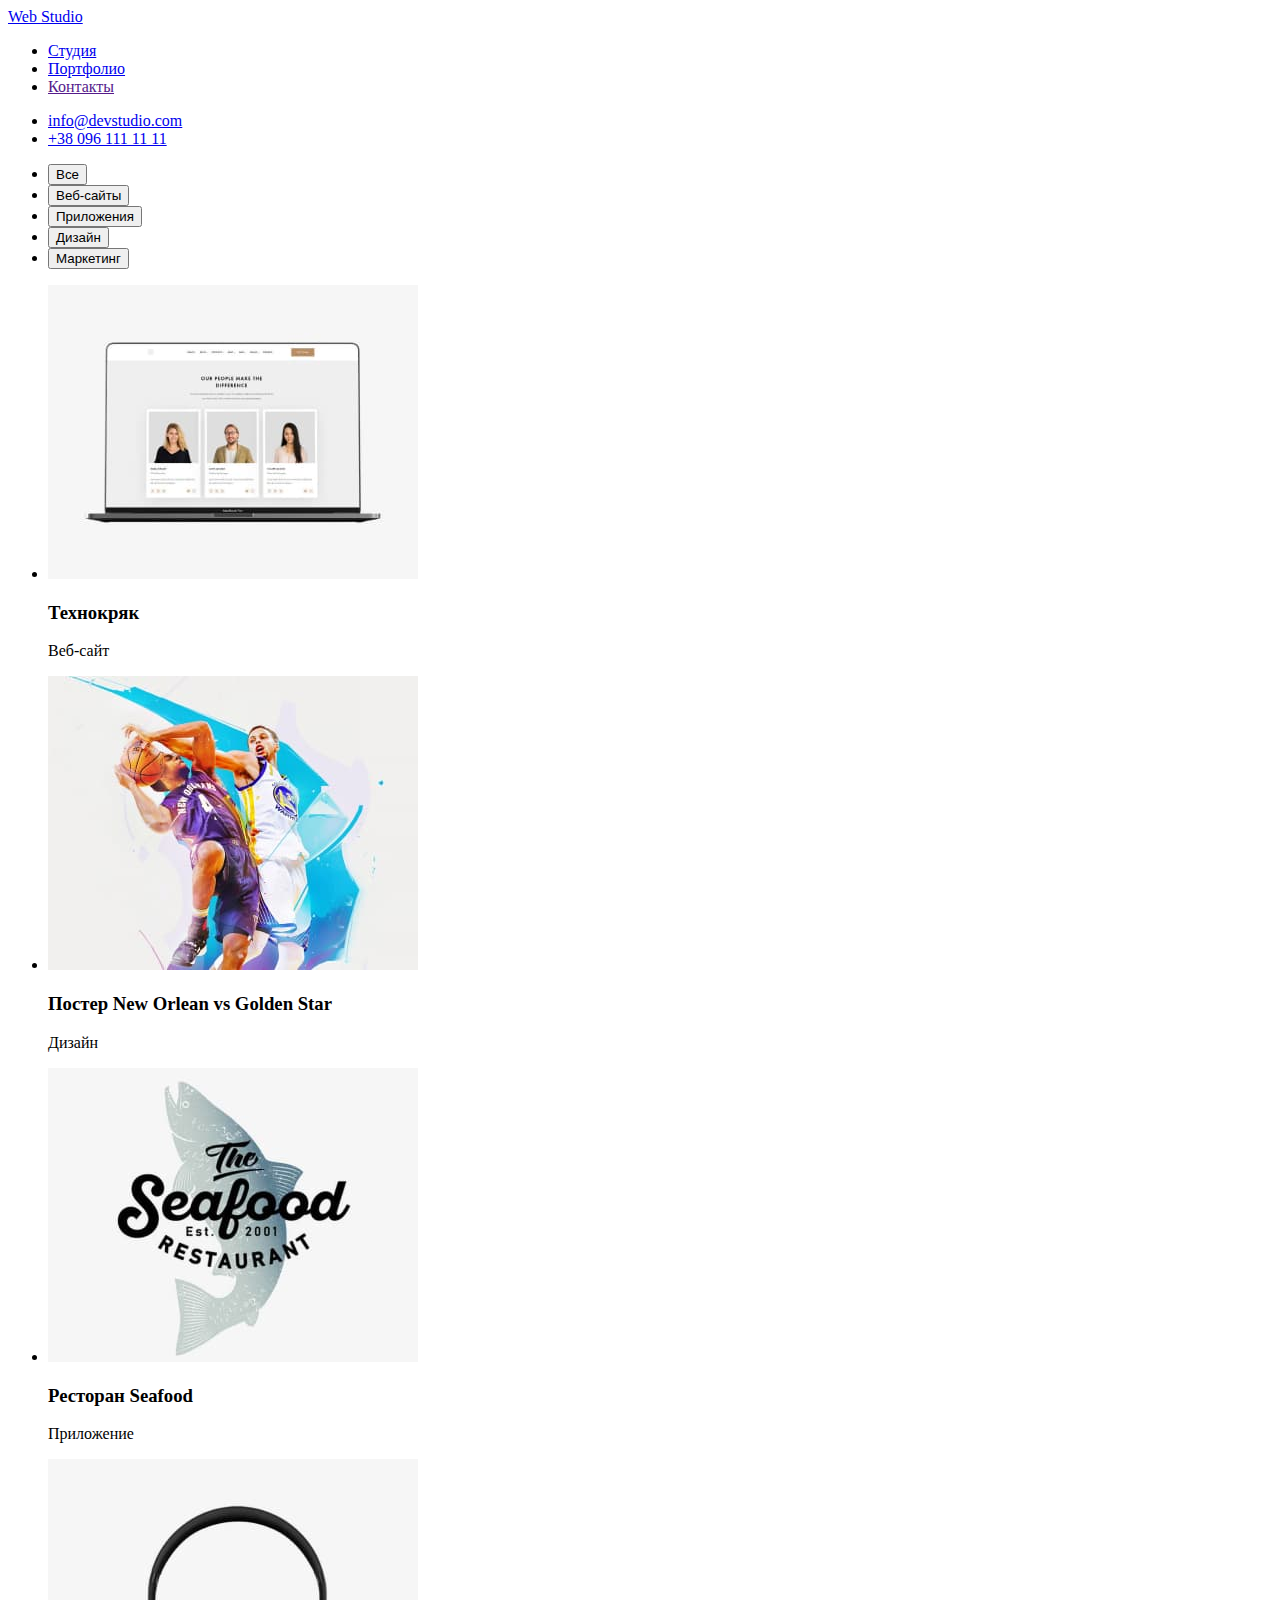
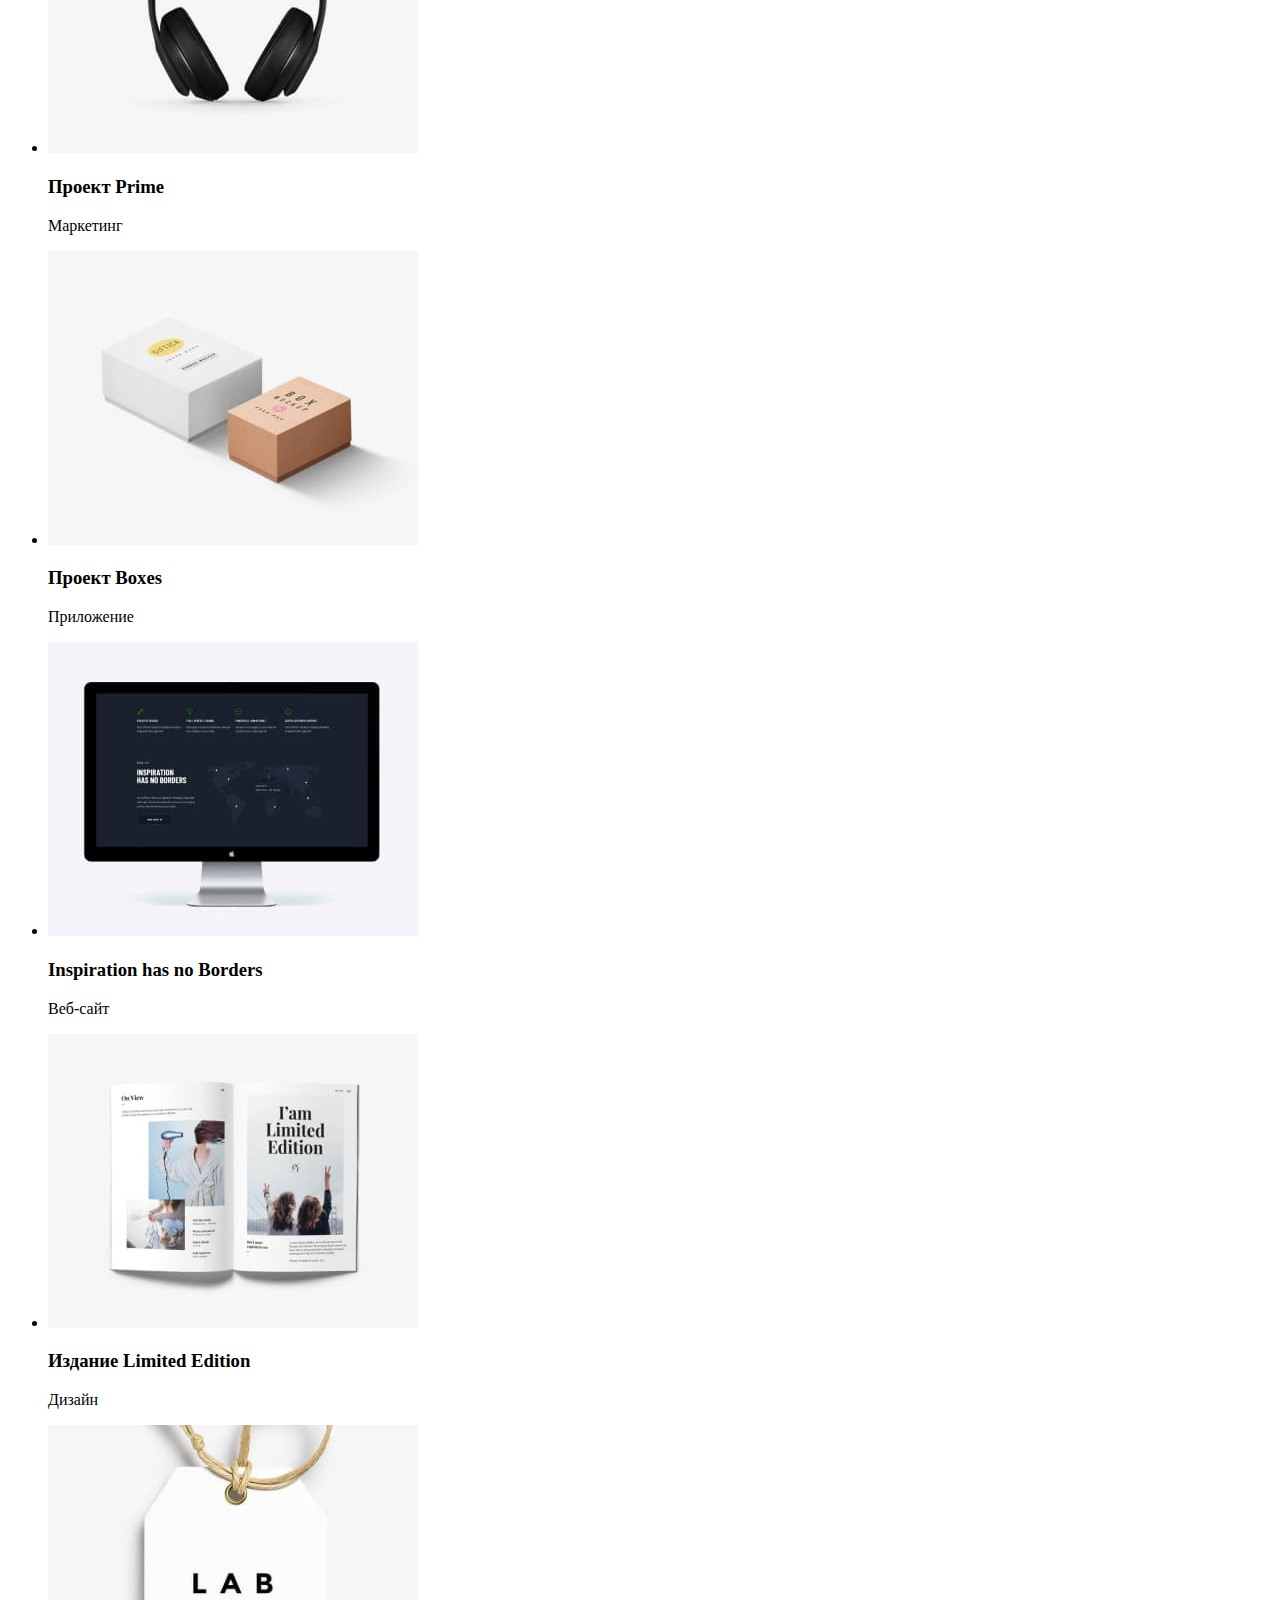
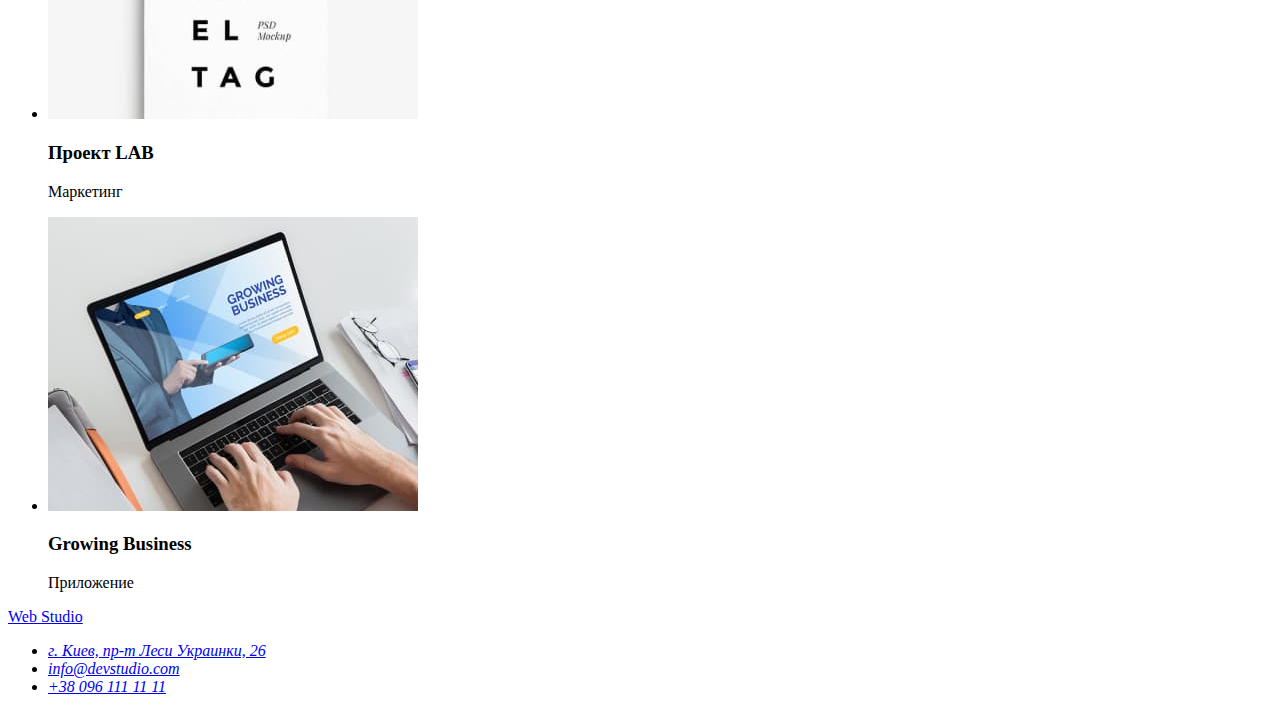
==== portfolio.html @ 1c1cf24f "добавляет портфолио" ====
<!DOCTYPE html>
<html lang="ru">

<head>
    <meta charset="UTF-8">
    <meta http-equiv="X-UA-Compatible" content="IE=edge">
    <meta name="viewport" content="width=device-width, initial-scale=1.0">
    <title>Project-1 WebStudio</title>
</head>

<body>
    <!--хидер-->
    <header>
        <a href="/">Web <span>Studio</span></a>
        <nav>
            <ul>
                <li>
                    <a href="./index.html">Студия</a>
                </li>
                <li>
                    <a href="/portfolio.html">Портфолио</a>
                </li>
                <li>
                    <a href="">Контакты</a>
                </li>
            </ul>
        </nav>
        <ul>
            <li><a href="mailto:info@devstudio.com">info@devstudio.com</a></li>
            <li><a href="tel:+380961111111">+38 096 111 11 11</a></li>
        </ul>

    </header>
    <main>
<section class="portfolio">
<h1 hidden>Портфолио</h1>
    <nav class="filters">
        <ul class="filters-nav">
            <li>
                <button type="button">Все</button>
            </li>
            <li>
                <button type="button">Веб-сайты</button>
            </li>
            <li>
                <button type="button">Приложения</button>
            </li>
            <li>
                <button type="button">Дизайн</button>
            </li>
            <li>
                <button type="button">Маркетинг</button>
            </li> 
        </ul>
    </nav>
    <section class="portfolio-projects">
        <ul>
            <li>
                <img src="./images/portfolio/web-tehnokryak.jpg" alt="Веб сайт Технокряк" width="370" height="294">
                <h3>Технокряк</h3>
                <p>Веб-сайт</p>
            </li>
            <li>
                <img src="./images/portfolio/poster-basketball.jpg" alt="Баскетбол" width="370" height="294">
                <h3>Постер New Orlean vs Golden Star</h3>
                <p>Дизайн</p>
            </li>
            <li>        
                <img src="./images/portfolio/app-seafood.jpg" alt="Лого ресторана" width="370" height="294">
                <h3>Ресторан Seafood</h3>
                <p>Приложение</p>
            </li>
            <li>
                <img src="./images/portfolio/marketing-prime.jpg" alt="Наушники" width="370" height="294">
                <h3>Проект Prime</h3>
                <p>Маркетинг</p>
            </li>
            <li>
                <img src="./images/portfolio/app-boxes.jpg" alt="Коробки" width="370" height="294">
                <h3>Проект Boxes</h3>
                <p>Приложение</p>
            </li>
            <li>
                <img src="./images/portfolio/web-inspiration.jpg" alt="Компьютер" width="370" height="294">
                <h3>Inspiration has no Borders</h3>
                <p>Веб-сайт</p>
            </li>
            <li>
                <img src="./images/portfolio/design-limited.jpg" alt="Книга" width="370" height="294">
                <h3>Издание Limited Edition</h3>
                <p>Дизайн</p>
            </li>
            <li>
                <img src="./images/portfolio/marketing-lab.jpg" alt="Бирка" width="370" height="294">
                <h3>Проект LAB</h3>
                <p>Маркетинг</p>
            </li>
            <li>
                <img src="./images/portfolio/app-business.jpg" alt="Ноутбук" width="370" height="294">
                <h3>Growing Business</h3>
                <p>Приложение</p>
            </li>
        </ul>

    </section>


</section>

    </main>
       










    <!--подвал-->
    <footer>
        <a href="/">Web <span>Studio</span></a>
        <address>
            <ul>
                <li><a href="https://goo.gl/maps/FX2oiXXjCfkCqvJg9" target="_blank" rel="noopener noreferrer">г. Киев,
                        пр-т Леси Украинки, 26</a></li>
                <li><a href="mailto:info@devstudio.com">info@devstudio.com</a></li>
                <li><a href="tel:+380961111111">+38 096 111 11 11</a></li>
            </ul>
        </address>
    </footer>
</body>

</html>
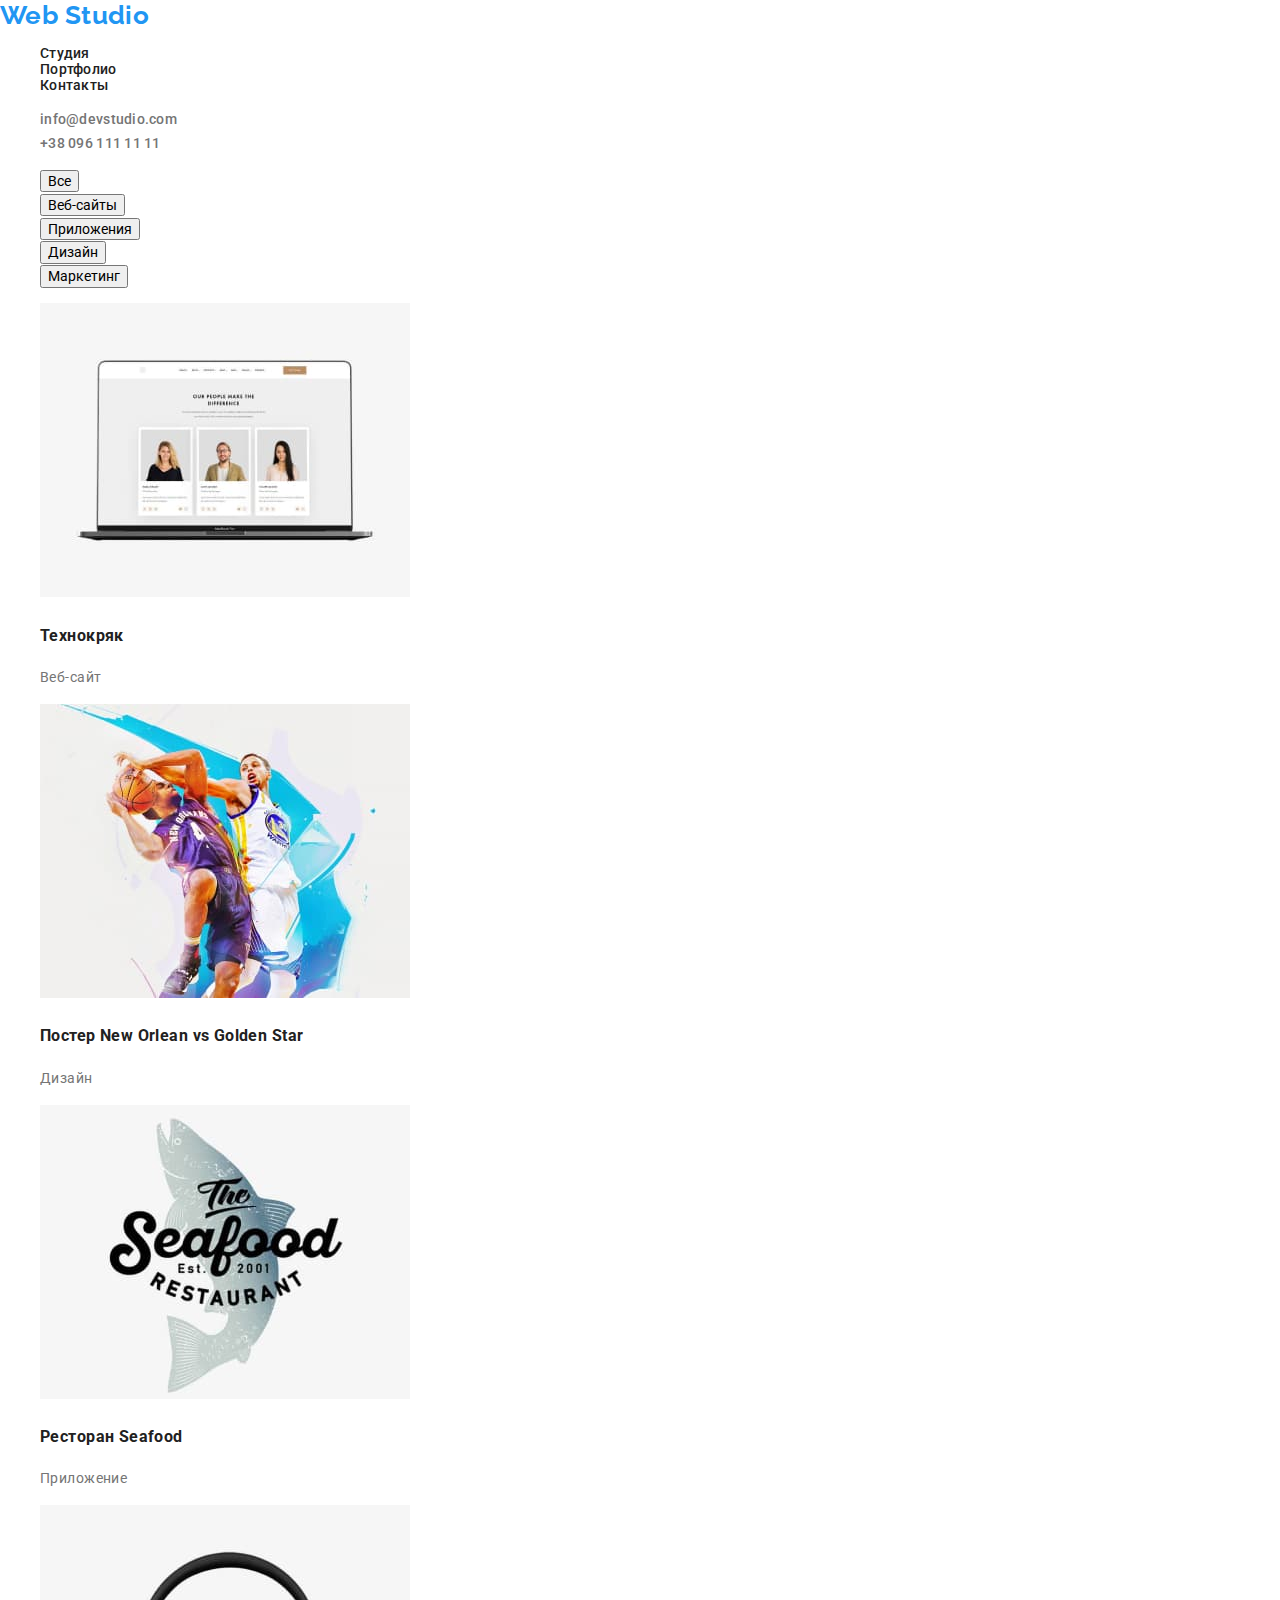
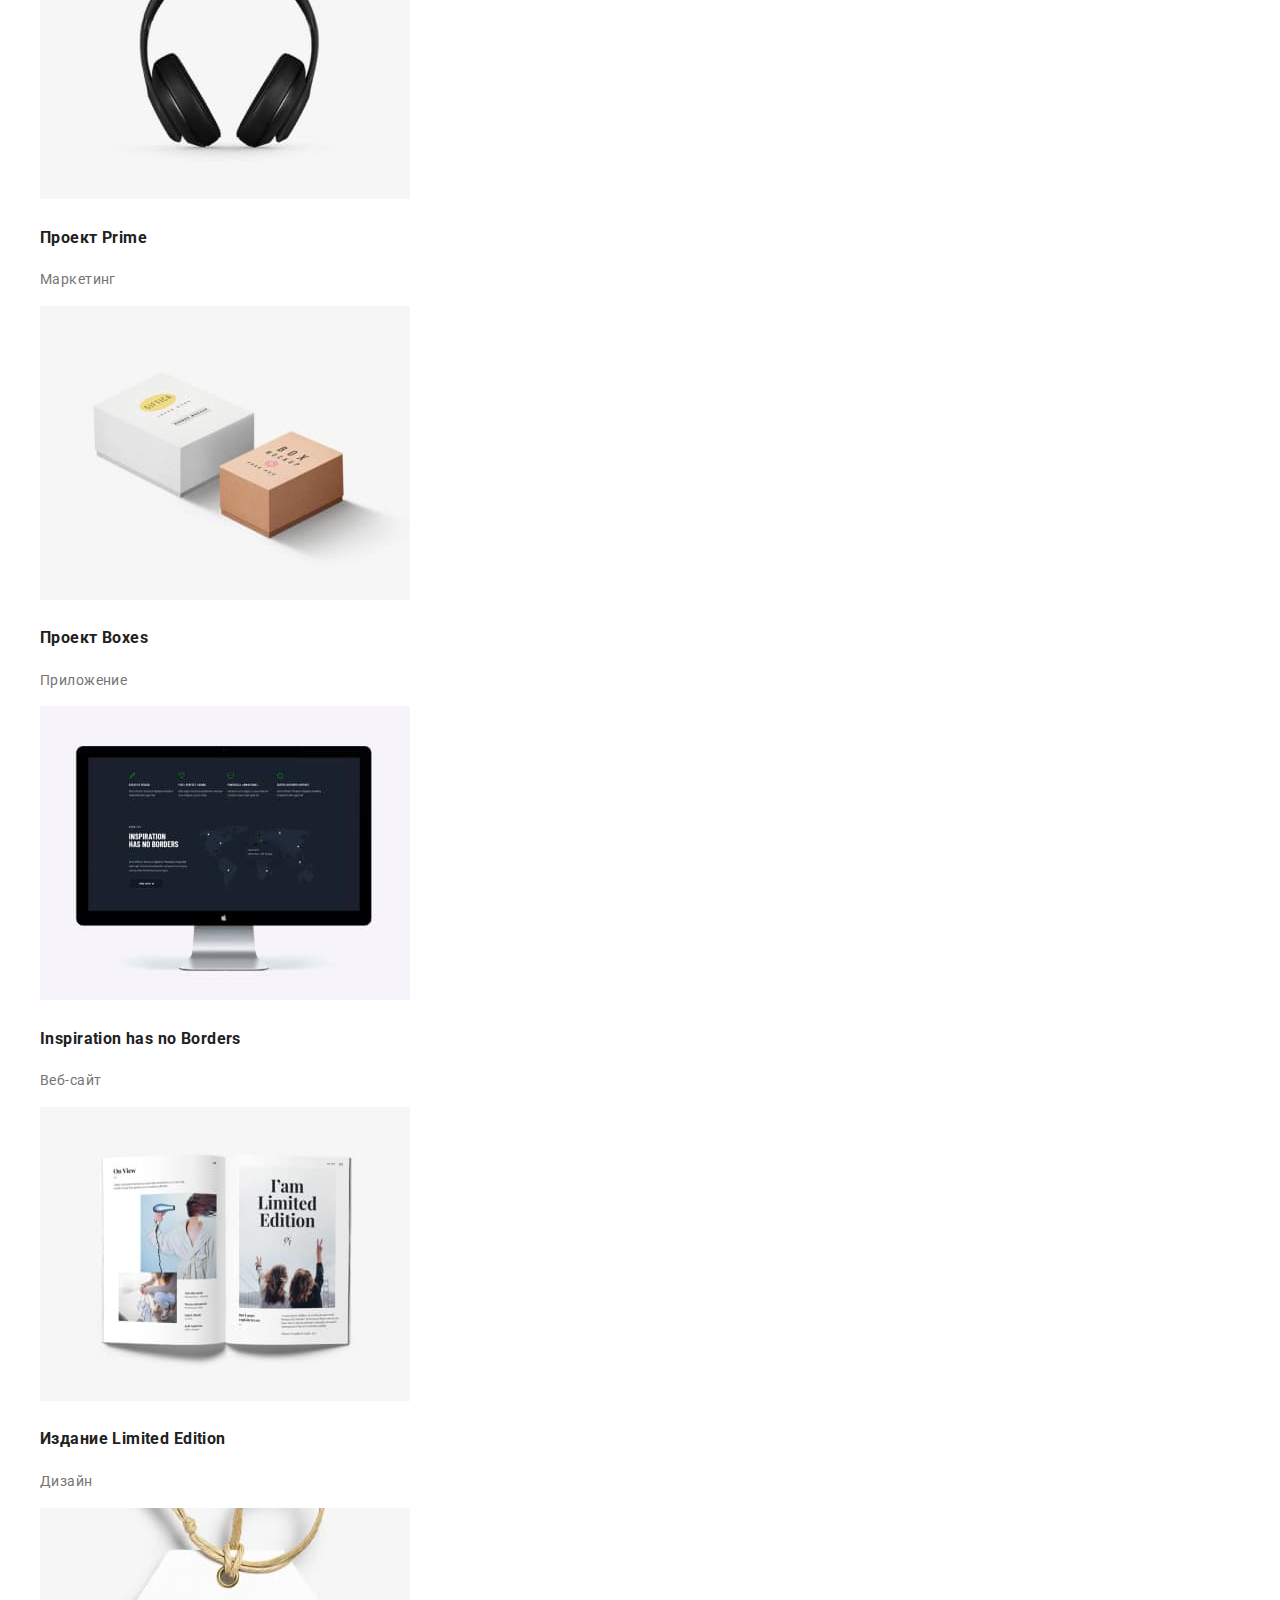
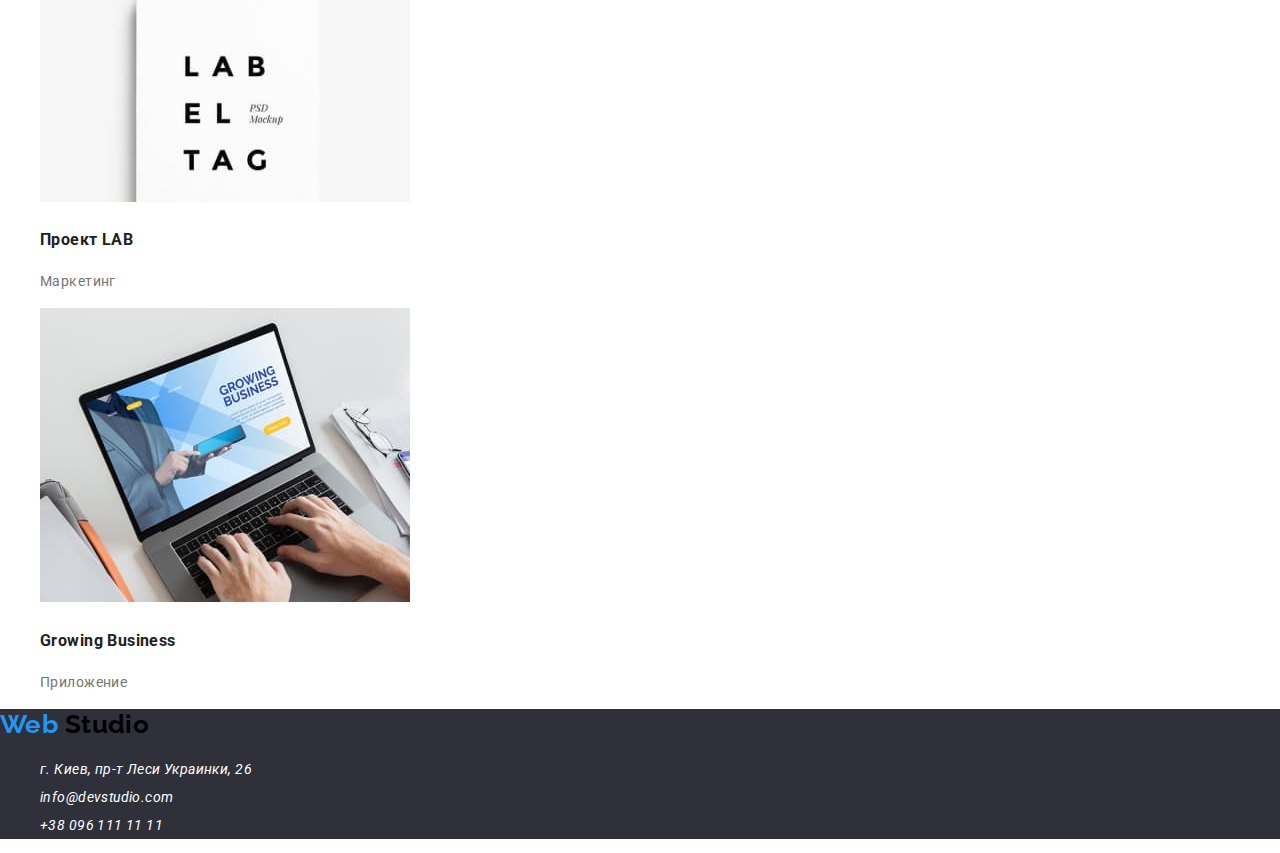
==== commit af4f3fac: "добавляет оформление для хедера и футера" ====
--- a/portfolio.html
+++ b/portfolio.html
@@ -2,34 +2,38 @@
 <html lang="ru">
 
 <head>
+    <link rel="stylesheet" href="https://cdnjs.cloudflare.com/ajax/libs/modern-normalize/1.1.0/modern-normalize.min.css">
     <meta charset="UTF-8">
     <meta http-equiv="X-UA-Compatible" content="IE=edge">
     <meta name="viewport" content="width=device-width, initial-scale=1.0">
     <title>Project-1 WebStudio</title>
+    <link href="https://fonts.googleapis.com/css2?family=Raleway:wght@700&family=Roboto:wght@400;500;700;900&display=swap"
+        rel="stylesheet">
+        <link rel="stylesheet" href="./css/styles.css">
 </head>
 
 <body>
     <!--хидер-->
     <header>
-        <a href="/">Web <span>Studio</span></a>
-        <nav>
-            <ul>
-                <li>
-                    <a href="./index.html">Студия</a>
+        <a class="logo link" href="/"> <span class="logo-accent">Web</span> Studio</a>
+        <nav class="navigate">
+            <ul class="navigate-list">
+                <li class="navigate-item">
+                    <a class="link" href="./index.html">Студия</a>
                 </li>
-                <li>
-                    <a href="/portfolio.html">Портфолио</a>
+                <li class="navigate-item">
+                    <a class="link" href="/">Портфолио</a>
                 </li>
-                <li>
-                    <a href="">Контакты</a>
+                <li class="navigate-item">
+                    <a class="link" href="">Контакты</a>
                 </li>
             </ul>
         </nav>
-        <ul>
-            <li><a href="mailto:info@devstudio.com">info@devstudio.com</a></li>
-            <li><a href="tel:+380961111111">+38 096 111 11 11</a></li>
+        <ul class="list-contacts">
+            <li><a class="contacts-item link" href="mailto:info@devstudio.com">info@devstudio.com</a></li>
+            <li><a class="contacts-item link" href="tel:+380961111111">+38 096 111 11 11</a></li>
         </ul>
-
+    
     </header>
     <main>
 <section class="portfolio">
@@ -121,16 +125,17 @@
 
     <!--подвал-->
     <footer>
-        <a href="/">Web <span>Studio</span></a>
-        <address>
-            <ul>
-                <li><a href="https://goo.gl/maps/FX2oiXXjCfkCqvJg9" target="_blank" rel="noopener noreferrer">г. Киев,
+        <a class="logo link" href="/"> <span class="logo-accent">Web</span> Studio</a>
+        <address class="footer-addres">
+            <ul class="address-list">
+                <li><a class="address-item link" href="https://goo.gl/maps/FX2oiXXjCfkCqvJg9" target="_blank"
+                        rel="noopener noreferrer">г. Киев,
                         пр-т Леси Украинки, 26</a></li>
-                <li><a href="mailto:info@devstudio.com">info@devstudio.com</a></li>
-                <li><a href="tel:+380961111111">+38 096 111 11 11</a></li>
+                <li><a class="address-item link" href="mailto:info@devstudio.com">info@devstudio.com</a></li>
+                <li><a class="address-item link" href="tel:+380961111111">+38 096 111 11 11</a></li>
             </ul>
         </address>
     </footer>
-</body>
-
-</html>+    </body>
+    
+    </html>--- a/css/styles.css
+++ b/css/styles.css
@@ -0,0 +1,96 @@
+/* цвет текста основной #212121
+цвет текста вторичный rgba(117, 117, 117, 1)
+Цвет акцента #2196F3
+#FFFFFF 
+цвет фона #E5E5E5
+цвет фона вторичный #2F303A
+
+*/
+:root {
+  --primary-text-color: rgba(117, 117, 117, 1);
+  --title-text-color: #212121;
+  --accent-color: #2196f3;
+}
+
+body {
+  font-family: Roboto, sans-serif;
+  font-weight: normal;
+  font-size: 14px;
+  line-height: 1.71;
+  letter-spacing: 0.03em;
+  color: var(--primary-text-color);
+}
+
+h1,
+h2,
+h3,
+h4 {
+  color: var(--title-text-color);
+}
+
+li {
+  list-style-type: none;
+}
+
+.link {
+  text-decoration: none;
+  color: var(--title-text-color);
+}
+.link:hover,
+:focus {
+  color: var(--accent-color);
+}
+
+/*-------------- logo------------ */
+.logo {
+  font-family: Raleway;
+  font-weight: bold;
+  font-size: 26px;
+  line-height: 1.19;
+  color: #000000;
+}
+
+.logo:hover,
+:focus {
+  color: var(--accent-color);
+}
+
+.logo-accent {
+  color: var(--accent-color);
+}
+
+/*------------- header navigate----------- */
+
+.navigate-item {
+  font-weight: 500;
+  font-size: 14px;
+  line-height: 1.14;
+  letter-spacing: 0.02em;
+}
+
+.contacts-item {
+  font-weight: 500;
+  font-size: 14px;
+  line-height: 1.14;
+  letter-spacing: 0.02em;
+  color: var(--primary-text-color);
+}
+
+/*----------------- heroes--------------- */
+
+.button-order {
+  font-family: inherit;
+}
+
+/*----------------- footer--------------- */
+
+footer {
+  background-color: #2f303a;
+}
+
+.address-item {
+  font-size: 14px;
+  line-height: 2;
+  letter-spacing: 0.03em;
+  color: #ffffff;
+}
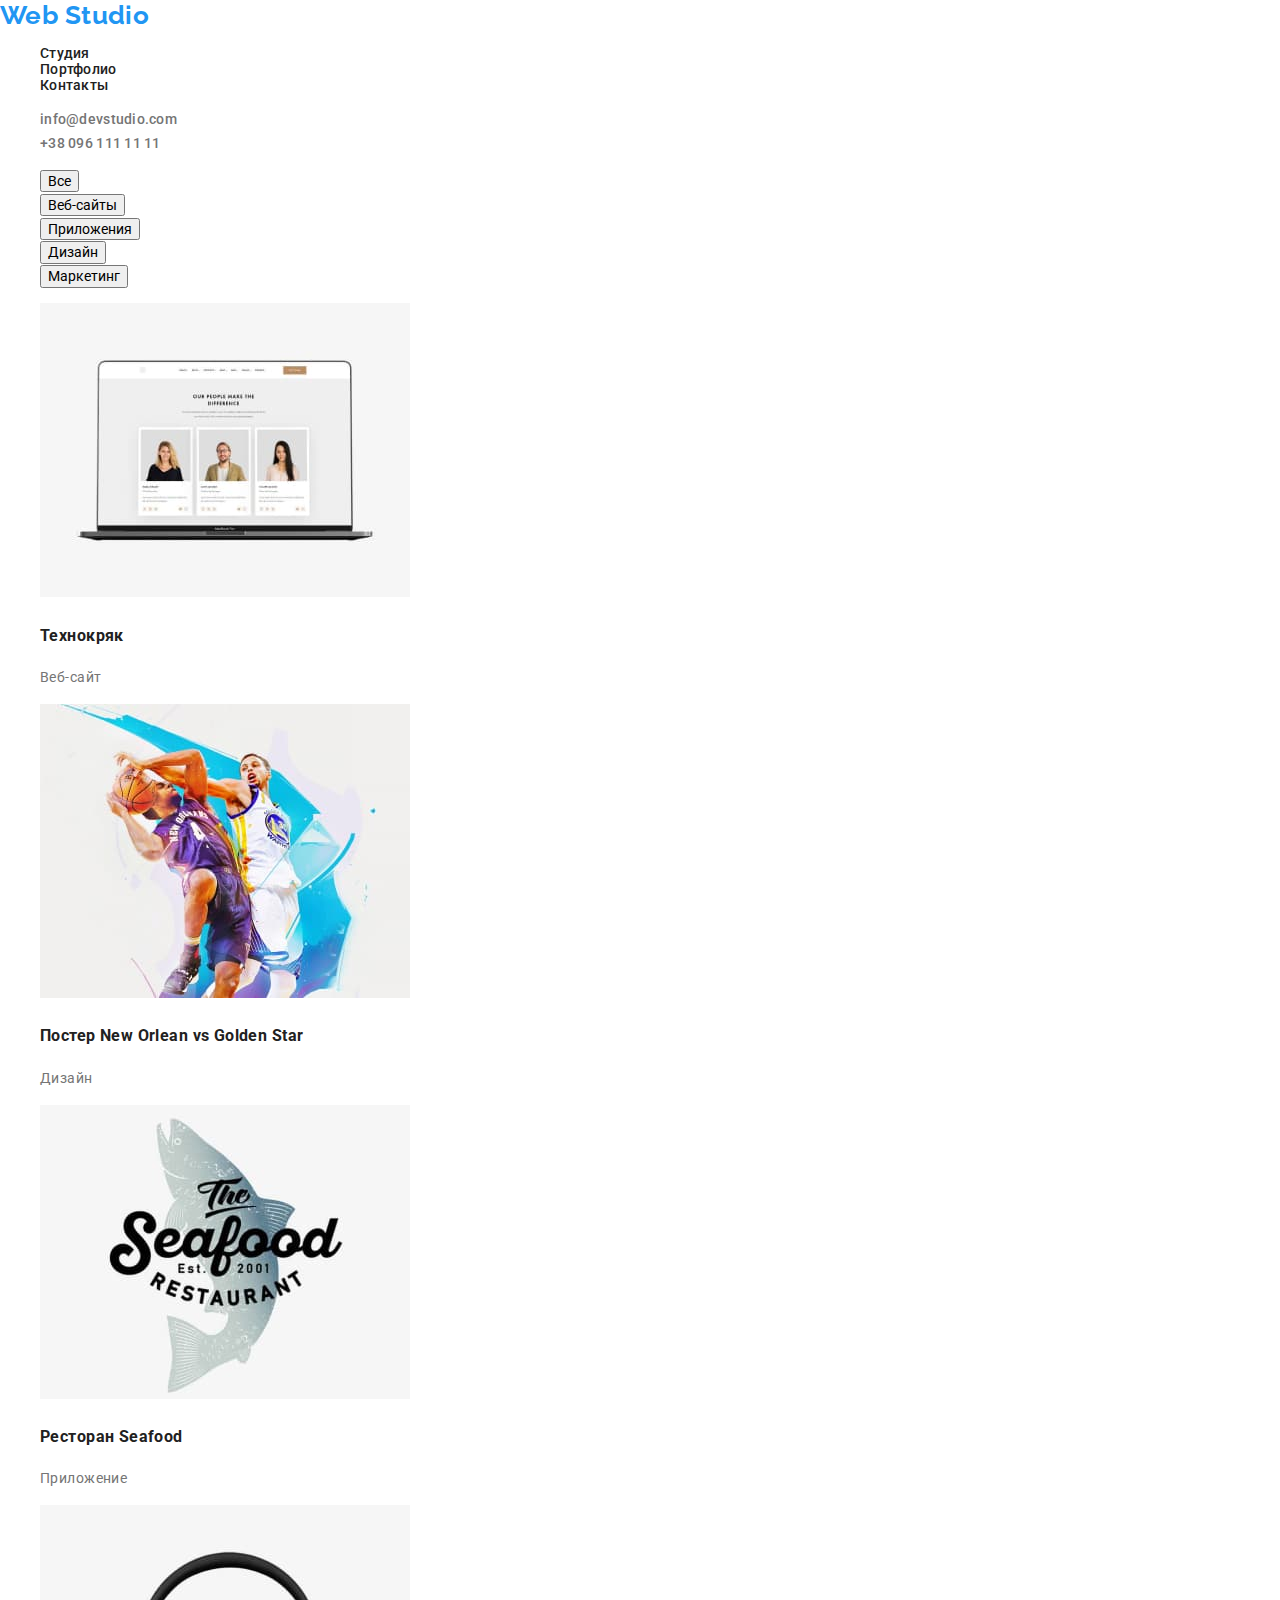
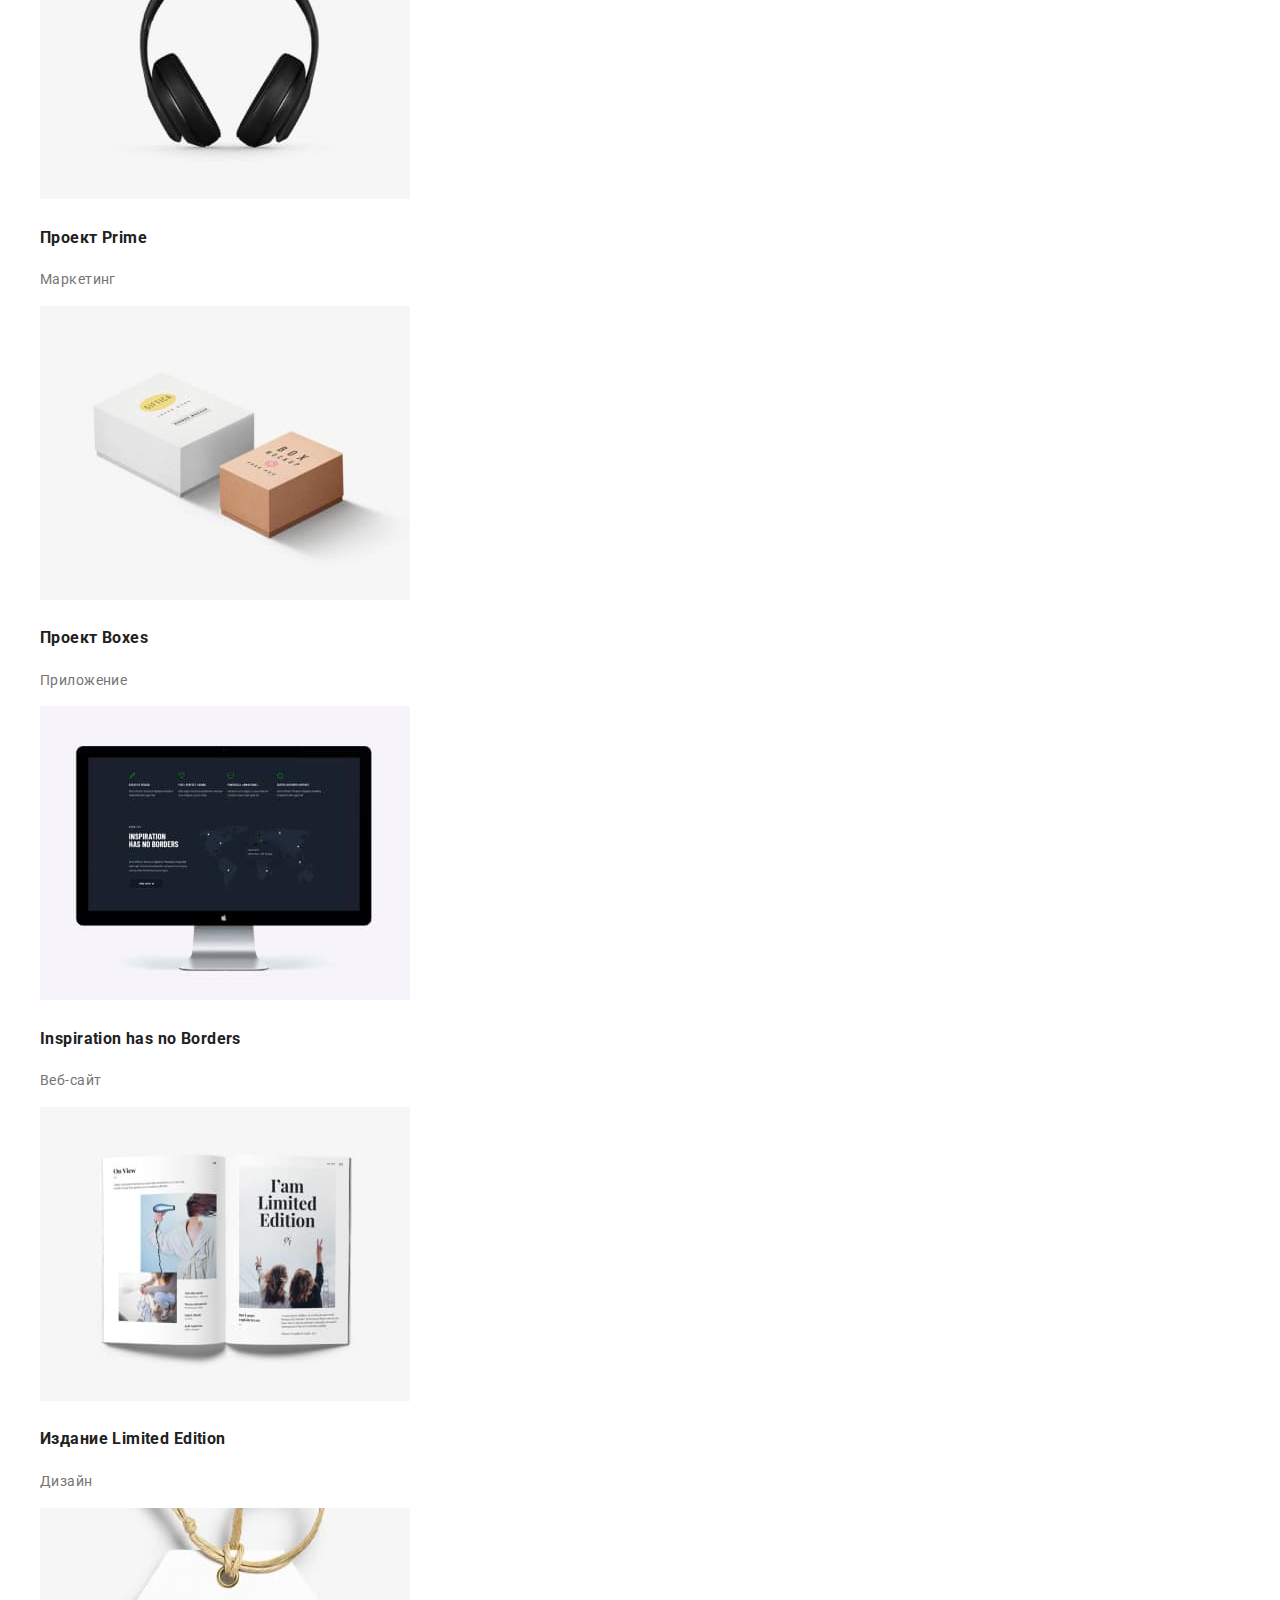
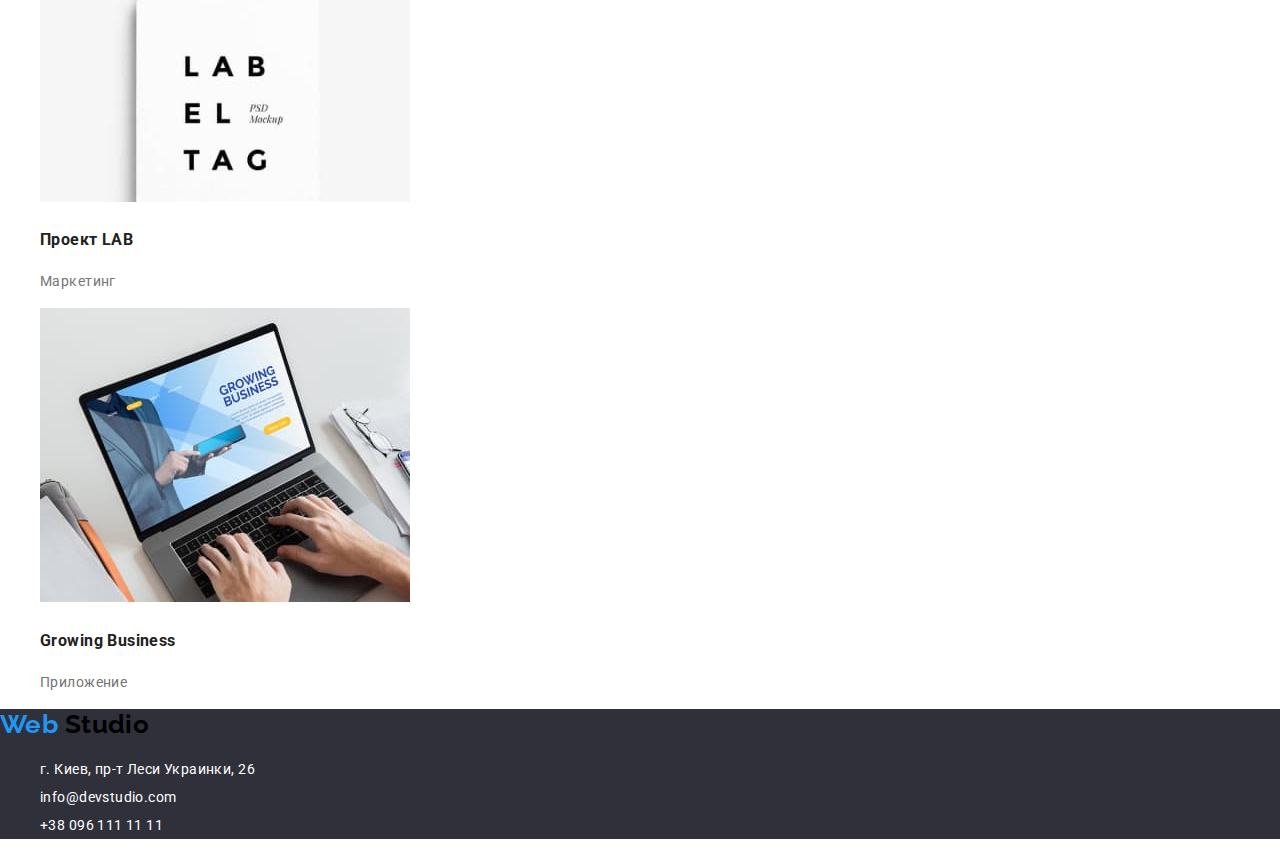
==== commit 9983b12e: "adds classes" ====
--- a/portfolio.html
+++ b/portfolio.html
@@ -13,129 +13,117 @@
 </head>
 
 <body>
-    <!--хидер-->
-    <header>
-        <a class="logo link" href="/"> <span class="logo-accent">Web</span> Studio</a>
-        <nav class="navigate">
-            <ul class="navigate-list">
-                <li class="navigate-item">
-                    <a class="link" href="./index.html">Студия</a>
-                </li>
-                <li class="navigate-item">
-                    <a class="link" href="/">Портфолио</a>
-                </li>
-                <li class="navigate-item">
-                    <a class="link" href="">Контакты</a>
-                </li>
-            </ul>
-        </nav>
-        <ul class="list-contacts">
-            <li><a class="contacts-item link" href="mailto:info@devstudio.com">info@devstudio.com</a></li>
-            <li><a class="contacts-item link" href="tel:+380961111111">+38 096 111 11 11</a></li>
+<!--хидер-->
+<header class="header">
+    <a class="logo link" href="/"> <span class="logo-accent">Web</span> Studio</a>
+    <nav class="header-navigate">
+        <ul class="header-list">
+            <li class="header-item">
+                <a class="link" href="/">Студия</a>
+            </li>
+            <li class="header-item">
+                <a class="link" href="./portfolio.html">Портфолио</a>
+            </li>
+            <li class="header-item">
+                <a class="link" href="">Контакты</a>
+            </li>
         </ul>
-    
-    </header>
+    </nav>
+    <ul class="header-contacts">
+        <li class="header-contacts-item"><a class="contacts-item link"
+                href="mailto:info@devstudio.com">info@devstudio.com</a></li>
+        <li class="header-contacts-item"><a class="contacts-item link" href="tel:+380961111111">+38 096 111 11 11</a>
+        </li>
+    </ul>
+
+</header>
     <main>
 <section class="portfolio">
 <h1 hidden>Портфолио</h1>
-    <nav class="filters">
-        <ul class="filters-nav">
-            <li>
+    <nav class="portfolio-filters">
+        <ul class="portfolio-nav-list">
+            <li class="portfolio-nav-item">
                 <button type="button">Все</button>
             </li>
-            <li>
+            <li class="portfolio-nav-item">
                 <button type="button">Веб-сайты</button>
             </li>
-            <li>
+            <li class="portfolio-nav-item">
                 <button type="button">Приложения</button>
             </li>
-            <li>
+            <li class="portfolio-nav-item">
                 <button type="button">Дизайн</button>
             </li>
-            <li>
+            <li class="portfolio-nav-item">
                 <button type="button">Маркетинг</button>
             </li> 
         </ul>
     </nav>
     <section class="portfolio-projects">
-        <ul>
-            <li>
-                <img src="./images/portfolio/web-tehnokryak.jpg" alt="Веб сайт Технокряк" width="370" height="294">
-                <h3>Технокряк</h3>
-                <p>Веб-сайт</p>
+        <ul class="projects-list">
+            <li class="project-item">
+                <img class="project-foto" src="./images/portfolio/web-tehnokryak.jpg" alt="Веб сайт Технокряк" width="370" height="294">
+                <h3 class="project-title">Технокряк</h3>
+                <p class="project-type">Веб-сайт</p>
             </li>
-            <li>
-                <img src="./images/portfolio/poster-basketball.jpg" alt="Баскетбол" width="370" height="294">
-                <h3>Постер New Orlean vs Golden Star</h3>
-                <p>Дизайн</p>
+            <li class="project-item">
+                <img class="project-foto" src="./images/portfolio/poster-basketball.jpg" alt="Баскетбол" width="370" height="294">
+                <h3 class="project-title">Постер New Orlean vs Golden Star</h3>
+                <p class="project-type">Дизайн</p>
             </li>
-            <li>        
-                <img src="./images/portfolio/app-seafood.jpg" alt="Лого ресторана" width="370" height="294">
-                <h3>Ресторан Seafood</h3>
-                <p>Приложение</p>
+            <li class="project-item">        
+                <img class="project-foto" src="./images/portfolio/app-seafood.jpg" alt="Лого ресторана" width="370" height="294">
+                <h3 class="project-title">Ресторан Seafood</h3>
+                <p class="project-type">Приложение</p>
             </li>
-            <li>
-                <img src="./images/portfolio/marketing-prime.jpg" alt="Наушники" width="370" height="294">
-                <h3>Проект Prime</h3>
-                <p>Маркетинг</p>
+            <li class="project-item">
+                <img class="project-foto" src="./images/portfolio/marketing-prime.jpg" alt="Наушники" width="370" height="294">
+                <h3 class="project-title">Проект Prime</h3>
+                <p class="project-type">Маркетинг</p>
             </li>
-            <li>
-                <img src="./images/portfolio/app-boxes.jpg" alt="Коробки" width="370" height="294">
-                <h3>Проект Boxes</h3>
-                <p>Приложение</p>
+            <li class="project-item">
+                <img class="project-foto" src="./images/portfolio/app-boxes.jpg" alt="Коробки" width="370" height="294">
+                <h3 class="project-title">Проект Boxes</h3>
+                <p class="project-type">Приложение</p>
             </li>
-            <li>
-                <img src="./images/portfolio/web-inspiration.jpg" alt="Компьютер" width="370" height="294">
-                <h3>Inspiration has no Borders</h3>
-                <p>Веб-сайт</p>
+            <li class="project-item">
+                <img class="project-foto" src="./images/portfolio/web-inspiration.jpg" alt="Компьютер" width="370" height="294">
+                <h3 class="project-title">Inspiration has no Borders</h3>
+                <p class="project-type">Веб-сайт</p>
             </li>
-            <li>
-                <img src="./images/portfolio/design-limited.jpg" alt="Книга" width="370" height="294">
-                <h3>Издание Limited Edition</h3>
-                <p>Дизайн</p>
+            <li class="project-item">
+                <img class="project-foto" src="./images/portfolio/design-limited.jpg" alt="Книга" width="370" height="294">
+                <h3 class="project-title">Издание Limited Edition</h3>
+                <p class="project-type">Дизайн</p>
             </li>
-            <li>
-                <img src="./images/portfolio/marketing-lab.jpg" alt="Бирка" width="370" height="294">
-                <h3>Проект LAB</h3>
-                <p>Маркетинг</p>
+            <li class="project-item">
+                <img class="project-foto" src="./images/portfolio/marketing-lab.jpg" alt="Бирка" width="370" height="294">
+                <h3 class="project-title">Проект LAB</h3>
+                <p class="project-type">Маркетинг</p>
             </li>
-            <li>
-                <img src="./images/portfolio/app-business.jpg" alt="Ноутбук" width="370" height="294">
-                <h3>Growing Business</h3>
-                <p>Приложение</p>
+            <li class="project-item">
+                <img class="project-foto" src="./images/portfolio/app-business.jpg" alt="Ноутбук" width="370" height="294">
+                <h3 class="project-title">Growing Business</h3>
+                <p class="project-type">Приложение</p>
             </li>
         </ul>
-
     </section>
-
-
 </section>
-
     </main>
-       
-
-
-
-
-
-
-
-
-
-
-    <!--подвал-->
-    <footer>
-        <a class="logo link" href="/"> <span class="logo-accent">Web</span> Studio</a>
-        <address class="footer-addres">
-            <ul class="address-list">
-                <li><a class="address-item link" href="https://goo.gl/maps/FX2oiXXjCfkCqvJg9" target="_blank"
-                        rel="noopener noreferrer">г. Киев,
-                        пр-т Леси Украинки, 26</a></li>
-                <li><a class="address-item link" href="mailto:info@devstudio.com">info@devstudio.com</a></li>
-                <li><a class="address-item link" href="tel:+380961111111">+38 096 111 11 11</a></li>
-            </ul>
-        </address>
-    </footer>
+<!--подвал-->
+<footer class="footer">
+    <a class="logo link" href="/"> <span class="logo-accent">Web</span> Studio</a>
+    <address class="footer-addres">
+        <ul class="footer-list">
+            <li class="footer-item"><a class="address-item link" href="https://goo.gl/maps/FX2oiXXjCfkCqvJg9"
+                    target="_blank" rel="noopener noreferrer">г. Киев,
+                    пр-т Леси Украинки, 26</a></li>
+            <li class="footer-item"><a class="address-item link" href="mailto:info@devstudio.com">info@devstudio.com</a>
+            </li>
+            <li class="footer-item"><a class="address-item link" href="tel:+380961111111">+38 096 111 11 11</a></li>
+        </ul>
+    </address>
+</footer>
     </body>
     
     </html>--- a/css/styles.css
+++ b/css/styles.css
@@ -13,7 +13,7 @@
 }
 
 body {
-  font-family: Roboto, sans-serif;
+  font-family: 'Roboto', sans-serif;
   font-weight: normal;
   font-size: 14px;
   line-height: 1.71;
@@ -28,8 +28,8 @@
   color: var(--title-text-color);
 }
 
-li {
-  list-style-type: none;
+ul {
+  list-style: none;
 }
 
 .link {
@@ -61,7 +61,7 @@
 
 /*------------- header navigate----------- */
 
-.navigate-item {
+.header-item {
   font-weight: 500;
   font-size: 14px;
   line-height: 1.14;
@@ -87,7 +87,9 @@
 footer {
   background-color: #2f303a;
 }
-
+.footer-addres {
+  font-style: normal;
+}
 .address-item {
   font-size: 14px;
   line-height: 2;
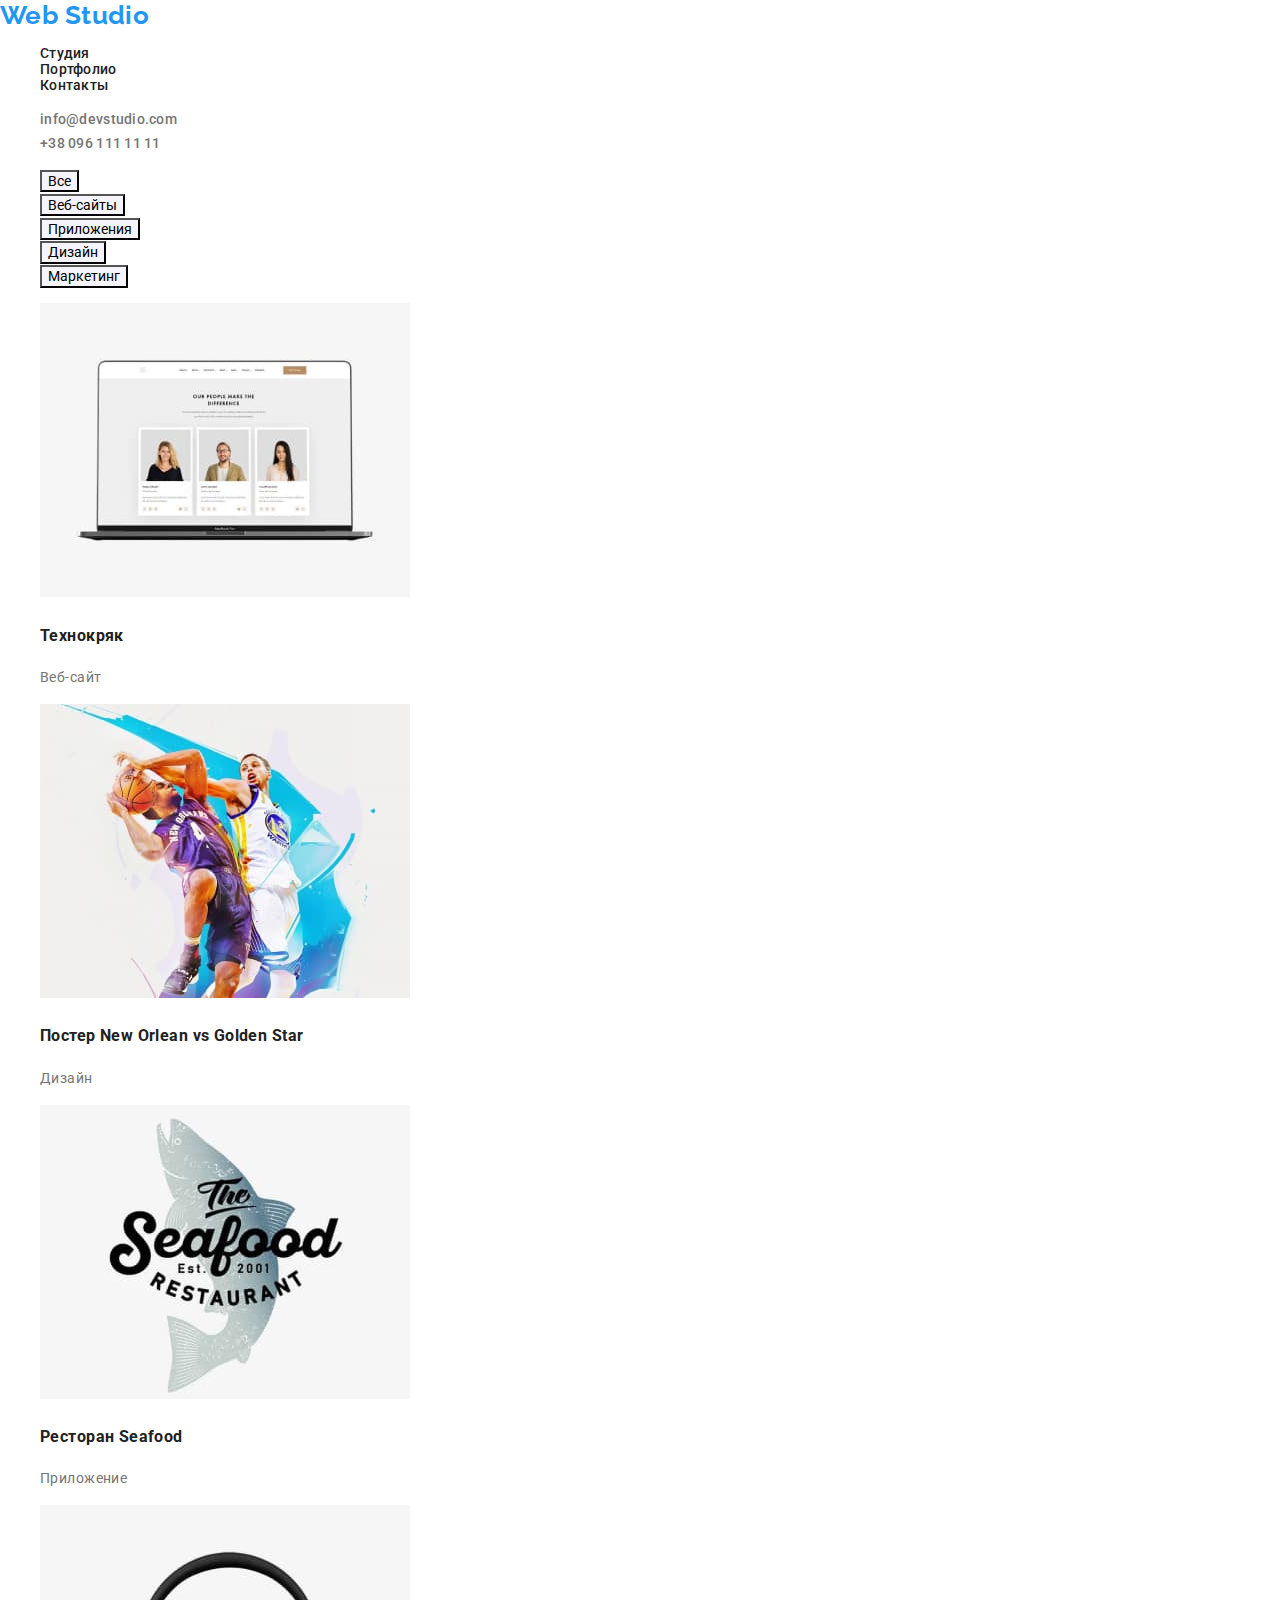
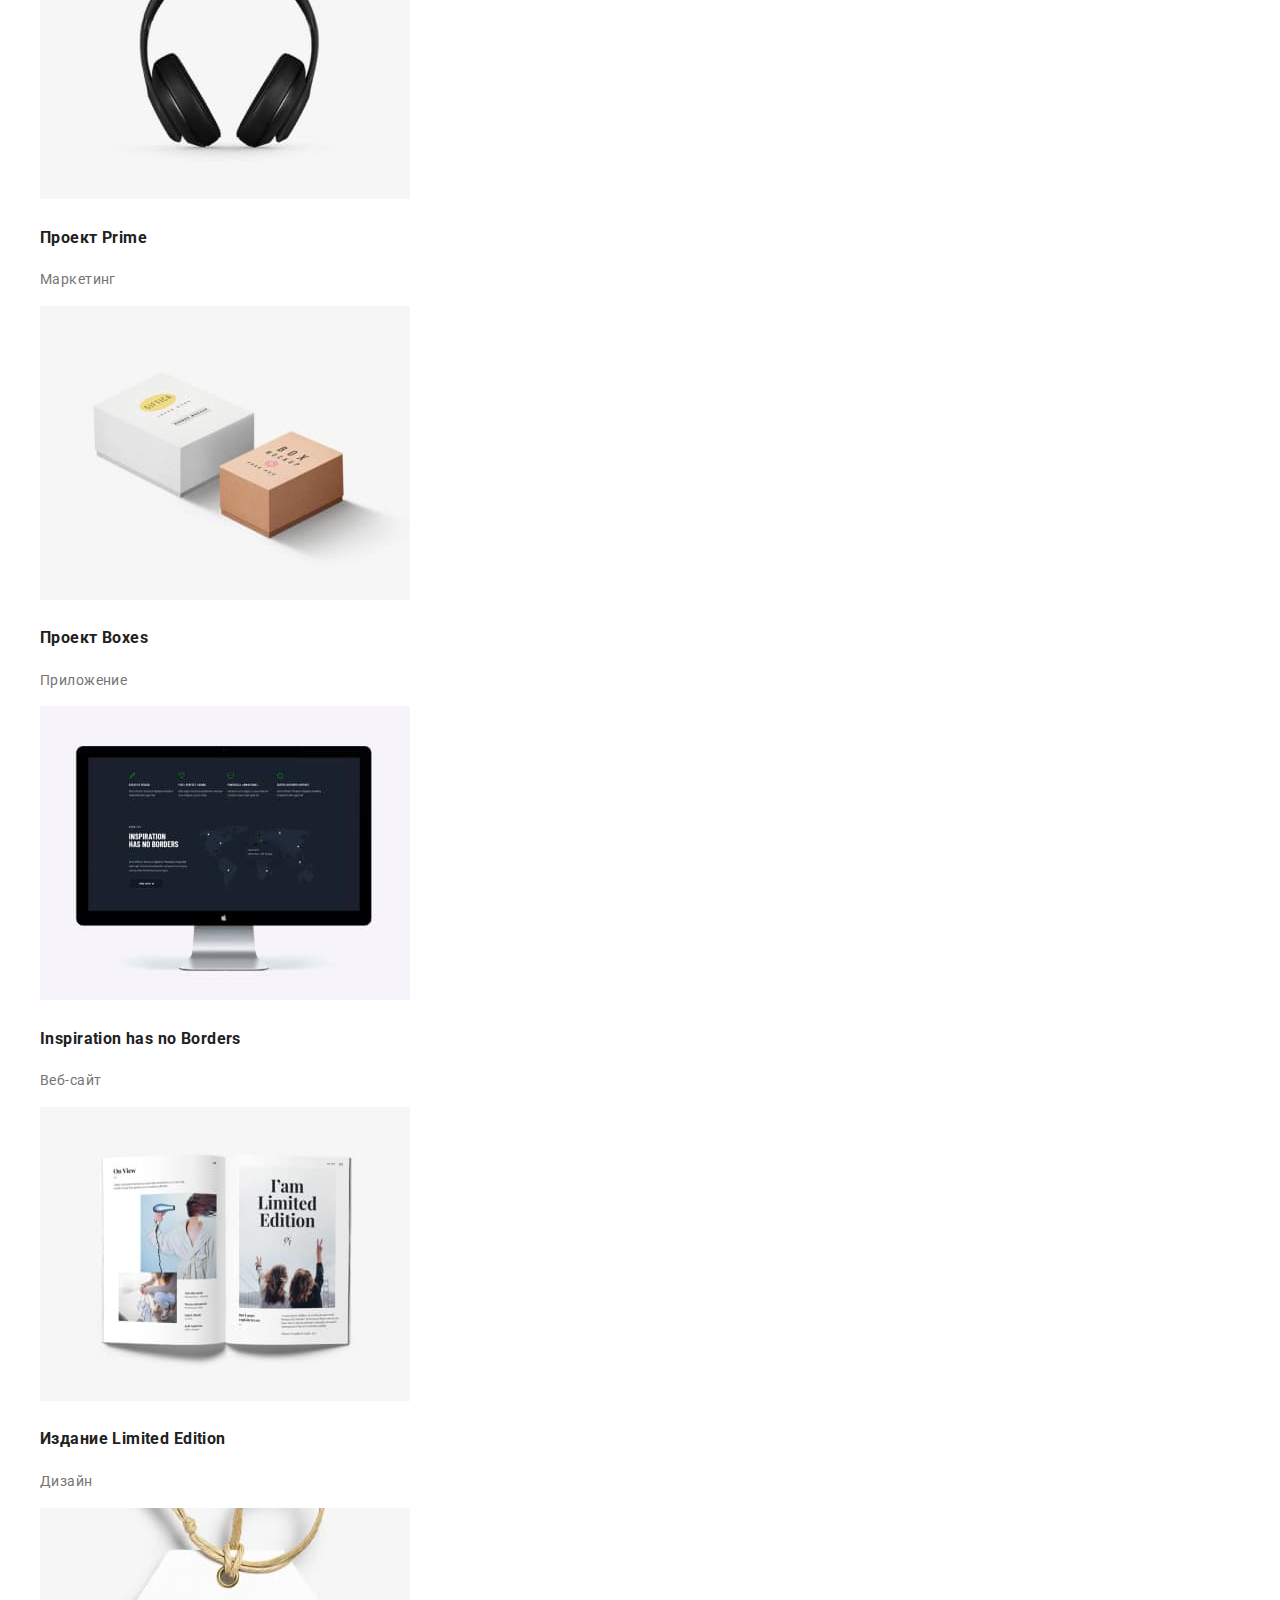
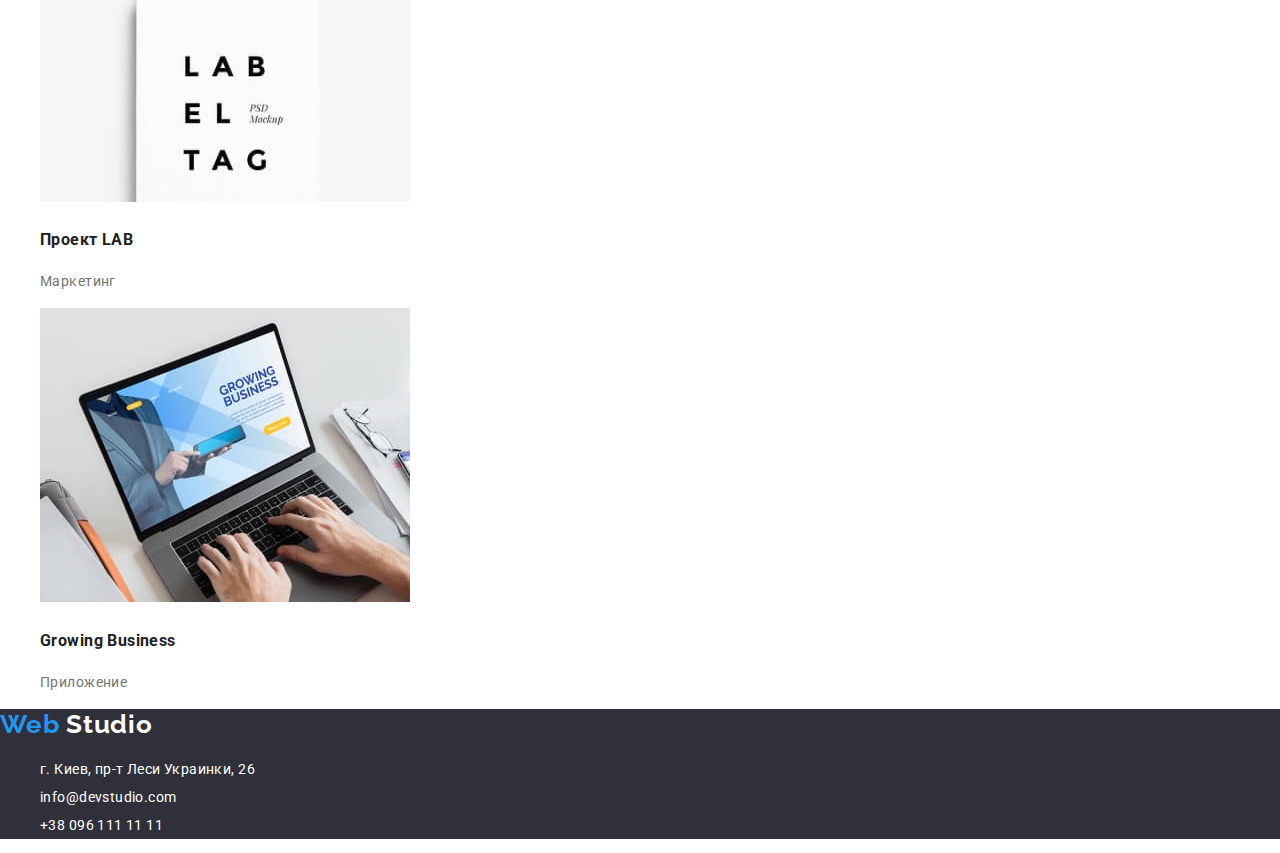
==== commit 3d2a86e4: "adds fonts and colors" ====
--- a/portfolio.html
+++ b/portfolio.html
@@ -19,13 +19,13 @@
     <nav class="header-navigate">
         <ul class="header-list">
             <li class="header-item">
-                <a class="link" href="/">Студия</a>
+                <a class="header-nav link" href="./index.html">Студия</a>
             </li>
             <li class="header-item">
-                <a class="link" href="./portfolio.html">Портфолио</a>
+                <a class="header-nav link" href="./portfolio.html">Портфолио</a>
             </li>
             <li class="header-item">
-                <a class="link" href="">Контакты</a>
+                <a class="header-nav link" href="">Контакты</a>
             </li>
         </ul>
     </nav>
@@ -43,19 +43,19 @@
     <nav class="portfolio-filters">
         <ul class="portfolio-nav-list">
             <li class="portfolio-nav-item">
-                <button type="button">Все</button>
+                <button class="portfolio-nav-button" type="button">Все</button>
             </li>
             <li class="portfolio-nav-item">
-                <button type="button">Веб-сайты</button>
+                <button class="portfolio-nav-button" type="button">Веб-сайты</button>
             </li>
             <li class="portfolio-nav-item">
-                <button type="button">Приложения</button>
+                <button class="portfolio-nav-button" type="button">Приложения</button>
             </li>
             <li class="portfolio-nav-item">
-                <button type="button">Дизайн</button>
+                <button class="portfolio-nav-button" type="button">Дизайн</button>
             </li>
             <li class="portfolio-nav-item">
-                <button type="button">Маркетинг</button>
+                <button class="portfolio-nav-button" type="button">Маркетинг</button>
             </li> 
         </ul>
     </nav>
@@ -112,7 +112,7 @@
     </main>
 <!--подвал-->
 <footer class="footer">
-    <a class="logo link" href="/"> <span class="logo-accent">Web</span> Studio</a>
+    <a class="logo-footer link" href="/"> <span class="logo-accent">Web</span> Studio</a>
     <address class="footer-addres">
         <ul class="footer-list">
             <li class="footer-item"><a class="address-item link" href="https://goo.gl/maps/FX2oiXXjCfkCqvJg9"
--- a/css/styles.css
+++ b/css/styles.css
@@ -36,14 +36,14 @@
   text-decoration: none;
   color: var(--title-text-color);
 }
-.link:hover,
+/* .link:hover,
 :focus {
   color: var(--accent-color);
-}
+} */
 
 /*-------------- logo------------ */
 .logo {
-  font-family: Raleway;
+  font-family: 'Raleway';
   font-weight: bold;
   font-size: 26px;
   line-height: 1.19;
@@ -68,6 +68,11 @@
   letter-spacing: 0.02em;
 }
 
+.header-nav:hover,
+:focus {
+  color: var(--accent-color);
+}
+
 .contacts-item {
   font-weight: 500;
   font-size: 14px;
@@ -75,13 +80,52 @@
   letter-spacing: 0.02em;
   color: var(--primary-text-color);
 }
+.contacts-item:hover,
+:focus {
+  color: var(--accent-color);
+}
 
 /*----------------- heroes--------------- */
+.heroes {
+  background-color: #2f303a;
+  color: #ffffff;
+}
+.main-title {
+  color: #ffffff;
+  font-weight: 900;
+  font-size: 44px;
+  line-height: 1.36;
+  letter-spacing: 0.06em;
+  text-transform: uppercase;
+}
 
 .button-order {
   font-family: inherit;
+  font-weight: bold;
+  font-size: 16px;
+  line-height: 1.88;
+  letter-spacing: 0.06em;
+  color: #ffffff;
+  background-color: var(--accent-color);
+  cursor: pointer;
 }
 
+/*----------------- team------------------ */
+.team {
+  background-color: #f5f4fa;
+}
+
+/*-------------- portfolio навигация------------ */
+.portfolio-nav-button {
+  background-color: #f5f4fa;
+  cursor: pointer;
+}
+
+.portfolio-nav-button:hover,
+:focus {
+  color: #ffffff;
+  background-color: var(--accent-color);
+}
 /*----------------- footer--------------- */
 
 footer {
@@ -96,3 +140,15 @@
   letter-spacing: 0.03em;
   color: #ffffff;
 }
+.logo-footer {
+  color: #ffffff;
+  font-family: 'Raleway';
+  font-weight: bold;
+  font-size: 26px;
+  line-height: 1.19;
+  letter-spacing: 0.03em;
+}
+.address-item.link:hover,
+:focus {
+  color: var(--accent-color);
+}
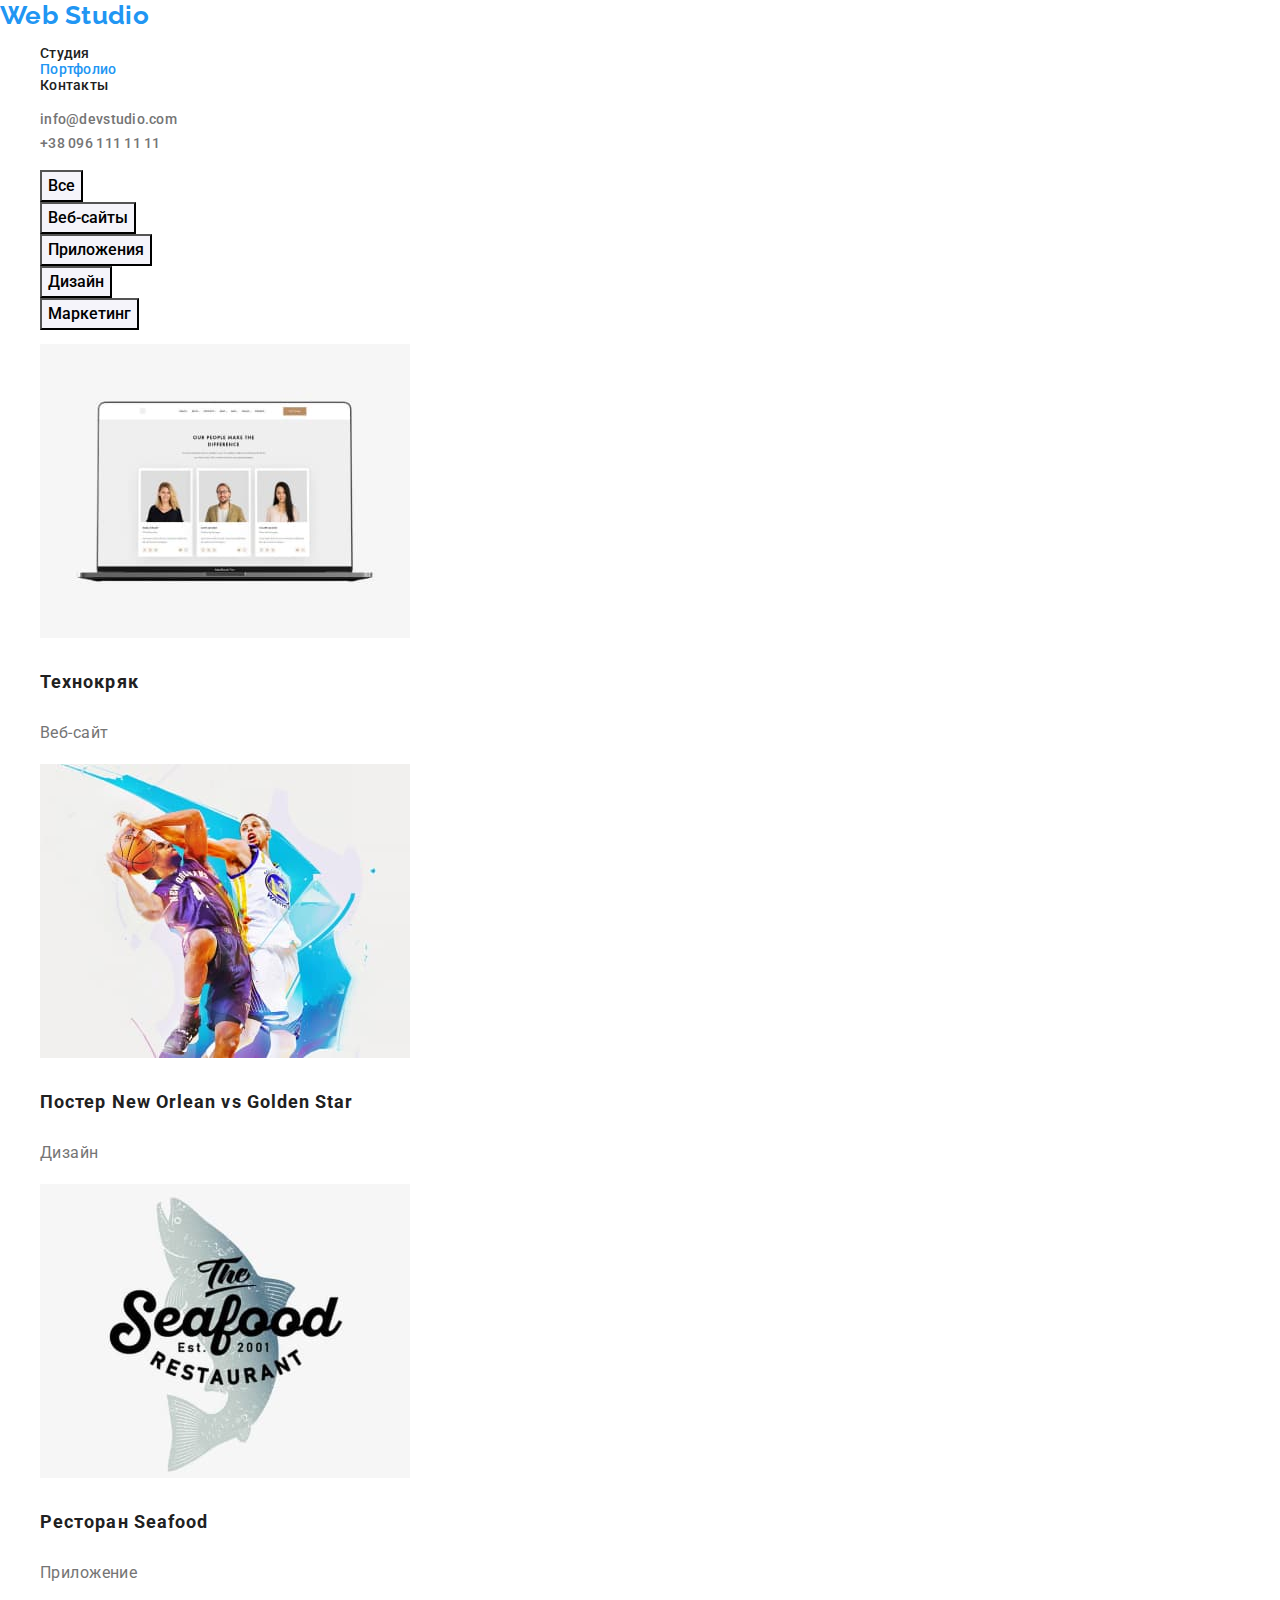
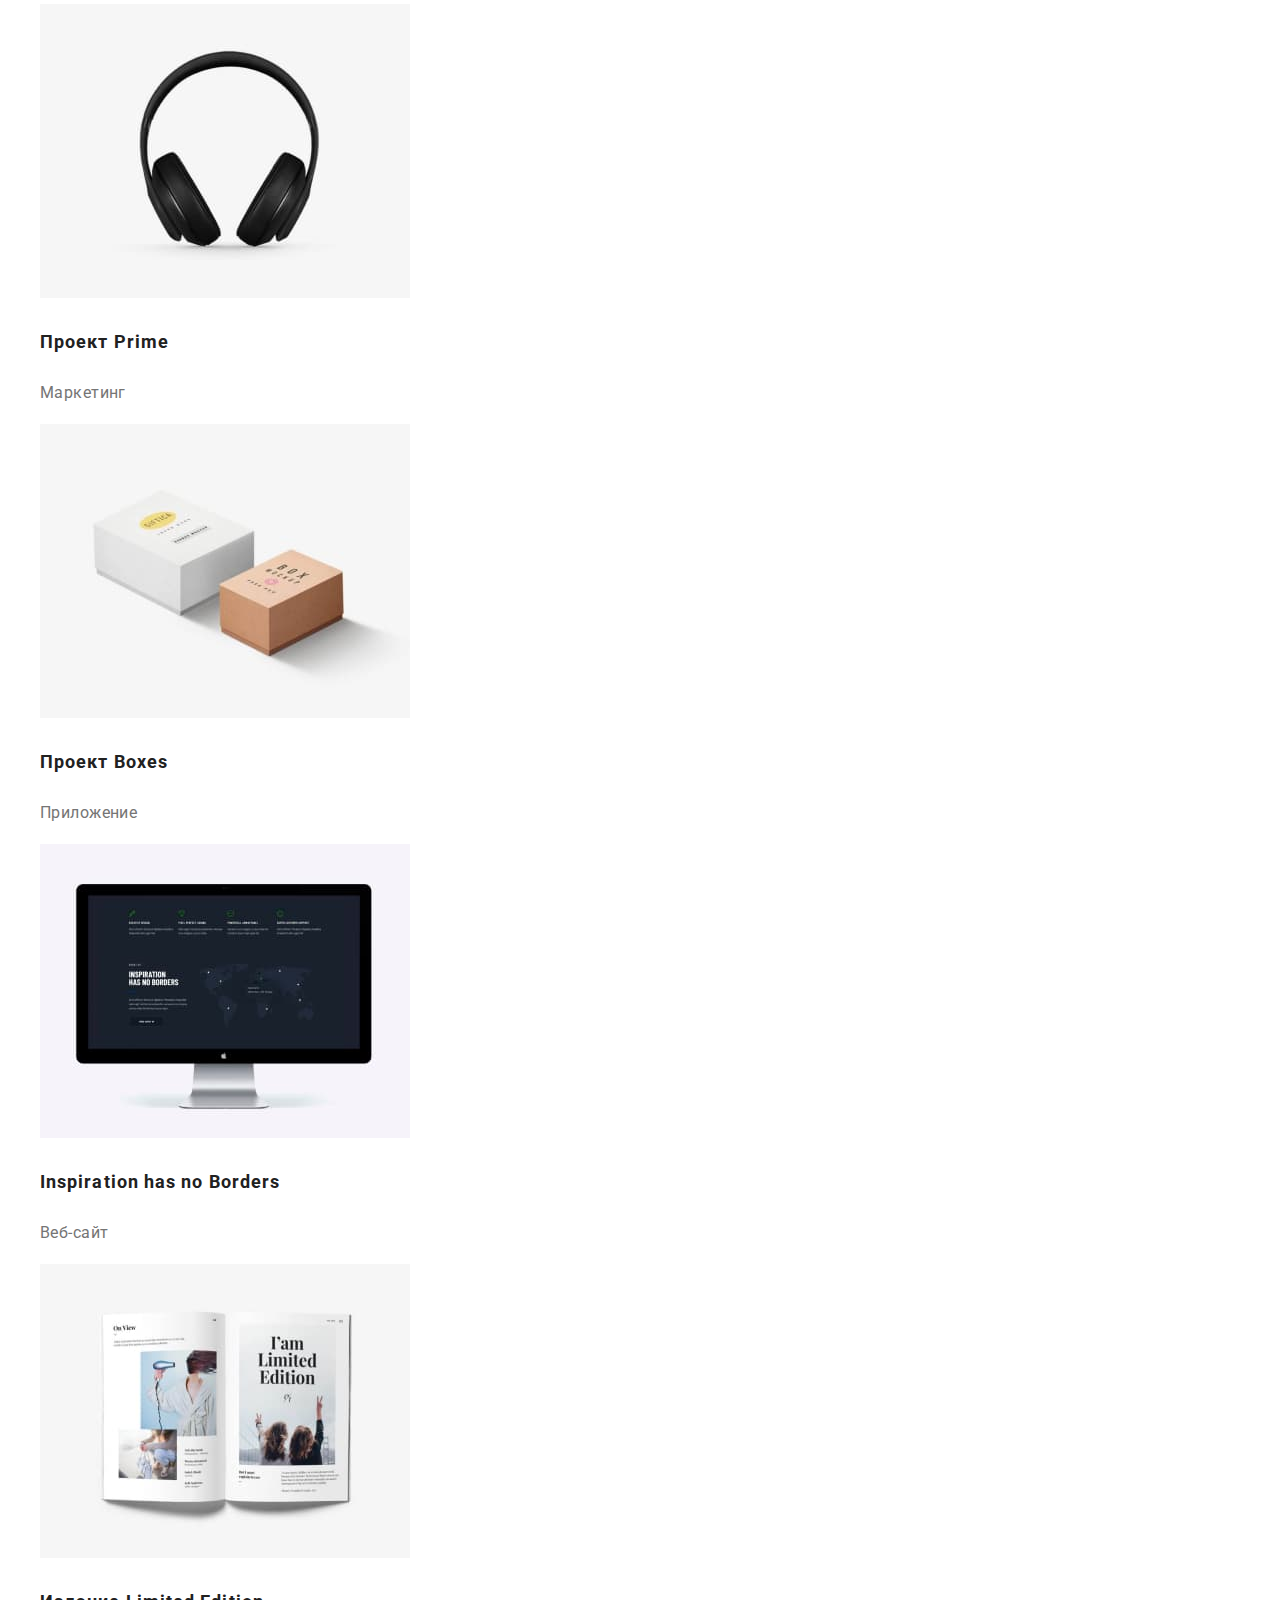
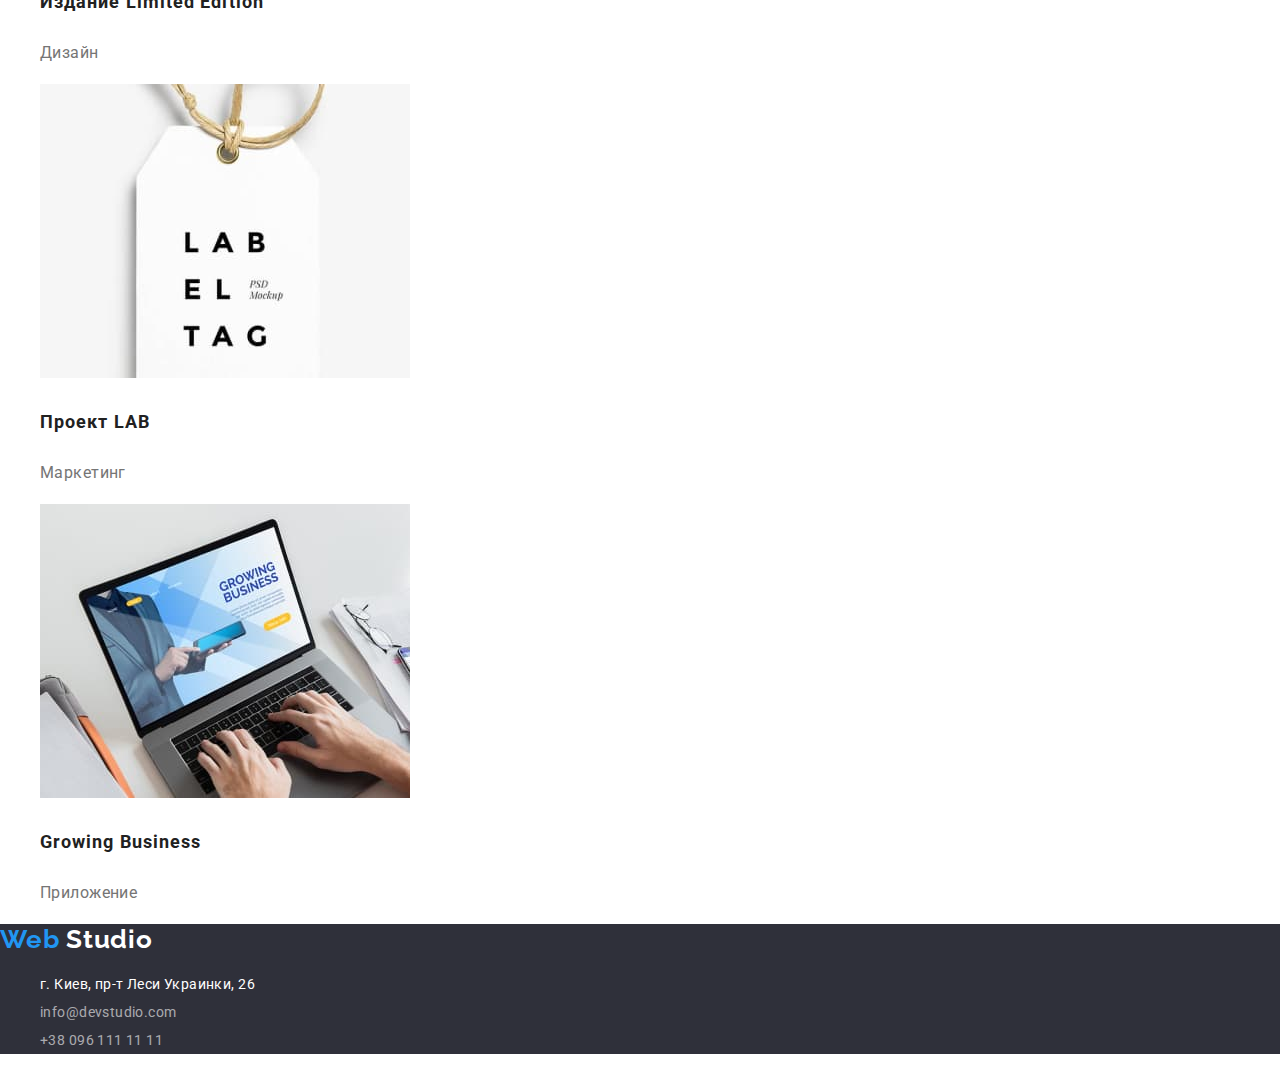
==== commit 146cd910: "добавляет корректировки после проверки дз" ====
--- a/portfolio.html
+++ b/portfolio.html
@@ -22,7 +22,7 @@
                 <a class="header-nav link" href="./index.html">Студия</a>
             </li>
             <li class="header-item">
-                <a class="header-nav link" href="./portfolio.html">Портфолио</a>
+                <a class="header-nav link active" href="./portfolio.html">Портфолио</a>
             </li>
             <li class="header-item">
                 <a class="header-nav link" href="">Контакты</a>
@@ -115,7 +115,7 @@
     <a class="logo-footer link" href="/"> <span class="logo-accent">Web</span> Studio</a>
     <address class="footer-addres">
         <ul class="footer-list">
-            <li class="footer-item"><a class="address-item link" href="https://goo.gl/maps/FX2oiXXjCfkCqvJg9"
+            <li class="footer-item"><a class="address-item-map link" href="https://goo.gl/maps/FX2oiXXjCfkCqvJg9"
                     target="_blank" rel="noopener noreferrer">г. Киев,
                     пр-т Леси Украинки, 26</a></li>
             <li class="footer-item"><a class="address-item link" href="mailto:info@devstudio.com">info@devstudio.com</a>
--- a/css/styles.css
+++ b/css/styles.css
@@ -51,7 +51,7 @@
 }
 
 .logo:hover,
-:focus {
+.logo:focus {
   color: var(--accent-color);
 }
 
@@ -69,7 +69,7 @@
 }
 
 .header-nav:hover,
-:focus {
+.header-nav:focus {
   color: var(--accent-color);
 }
 
@@ -81,7 +81,7 @@
   color: var(--primary-text-color);
 }
 .contacts-item:hover,
-:focus {
+.contacts-item:focus {
   color: var(--accent-color);
 }
 
@@ -110,21 +110,62 @@
   cursor: pointer;
 }
 
+/*----------- Чем мы занимаемся,team ------------ */
+.doing-title,
+.team-title {
+  font-weight: bold;
+  font-size: 36px;
+  line-height: 1.17;
+  text-align: center;
+}
 /*----------------- team------------------ */
 .team {
   background-color: #f5f4fa;
 }
 
+.team-name {
+  font-weight: 500;
+  font-size: 16px;
+  line-height: 1.19;
+}
+
+.team-work {
+  font-size: 16px;
+  line-height: 1.19;
+}
+
 /*-------------- portfolio навигация------------ */
+.header-list .active {
+  color: var(--accent-color);
+}
+
 .portfolio-nav-button {
   background-color: #f5f4fa;
   cursor: pointer;
+  font-weight: 500;
+  font-size: 16px;
+  line-height: 1.63;
+
+  text-align: center;
 }
 
 .portfolio-nav-button:hover,
-:focus {
+.portfolio-nav-button:focus {
   color: #ffffff;
   background-color: var(--accent-color);
+}
+
+/*-------------- portfolio проекты------------ */
+.project-title {
+  font-weight: bold;
+  font-size: 18px;
+  line-height: 2;
+
+  letter-spacing: 0.06em;
+}
+.project-type {
+  font-size: 16px;
+  line-height: 1.88;
 }
 /*----------------- footer--------------- */
 
@@ -138,6 +179,12 @@
   font-size: 14px;
   line-height: 2;
   letter-spacing: 0.03em;
+  color: rgba(255, 255, 255, 0.6);
+}
+.address-item-map {
+  font-size: 14px;
+  line-height: 2;
+  letter-spacing: 0.03em;
   color: #ffffff;
 }
 .logo-footer {
@@ -148,7 +195,18 @@
   line-height: 1.19;
   letter-spacing: 0.03em;
 }
+
+.logo-footer:hover,
+.logo-footer:focus {
+  color: var(--accent-color);
+}
+
+.address-item-map:hover,
+.address-item-map:focus {
+  color: var(--accent-color);
+}
+
 .address-item.link:hover,
-:focus {
-  color: var(--accent-color);
-}
+.address-item.link:focus {
+  color: var(--accent-color);
+}
